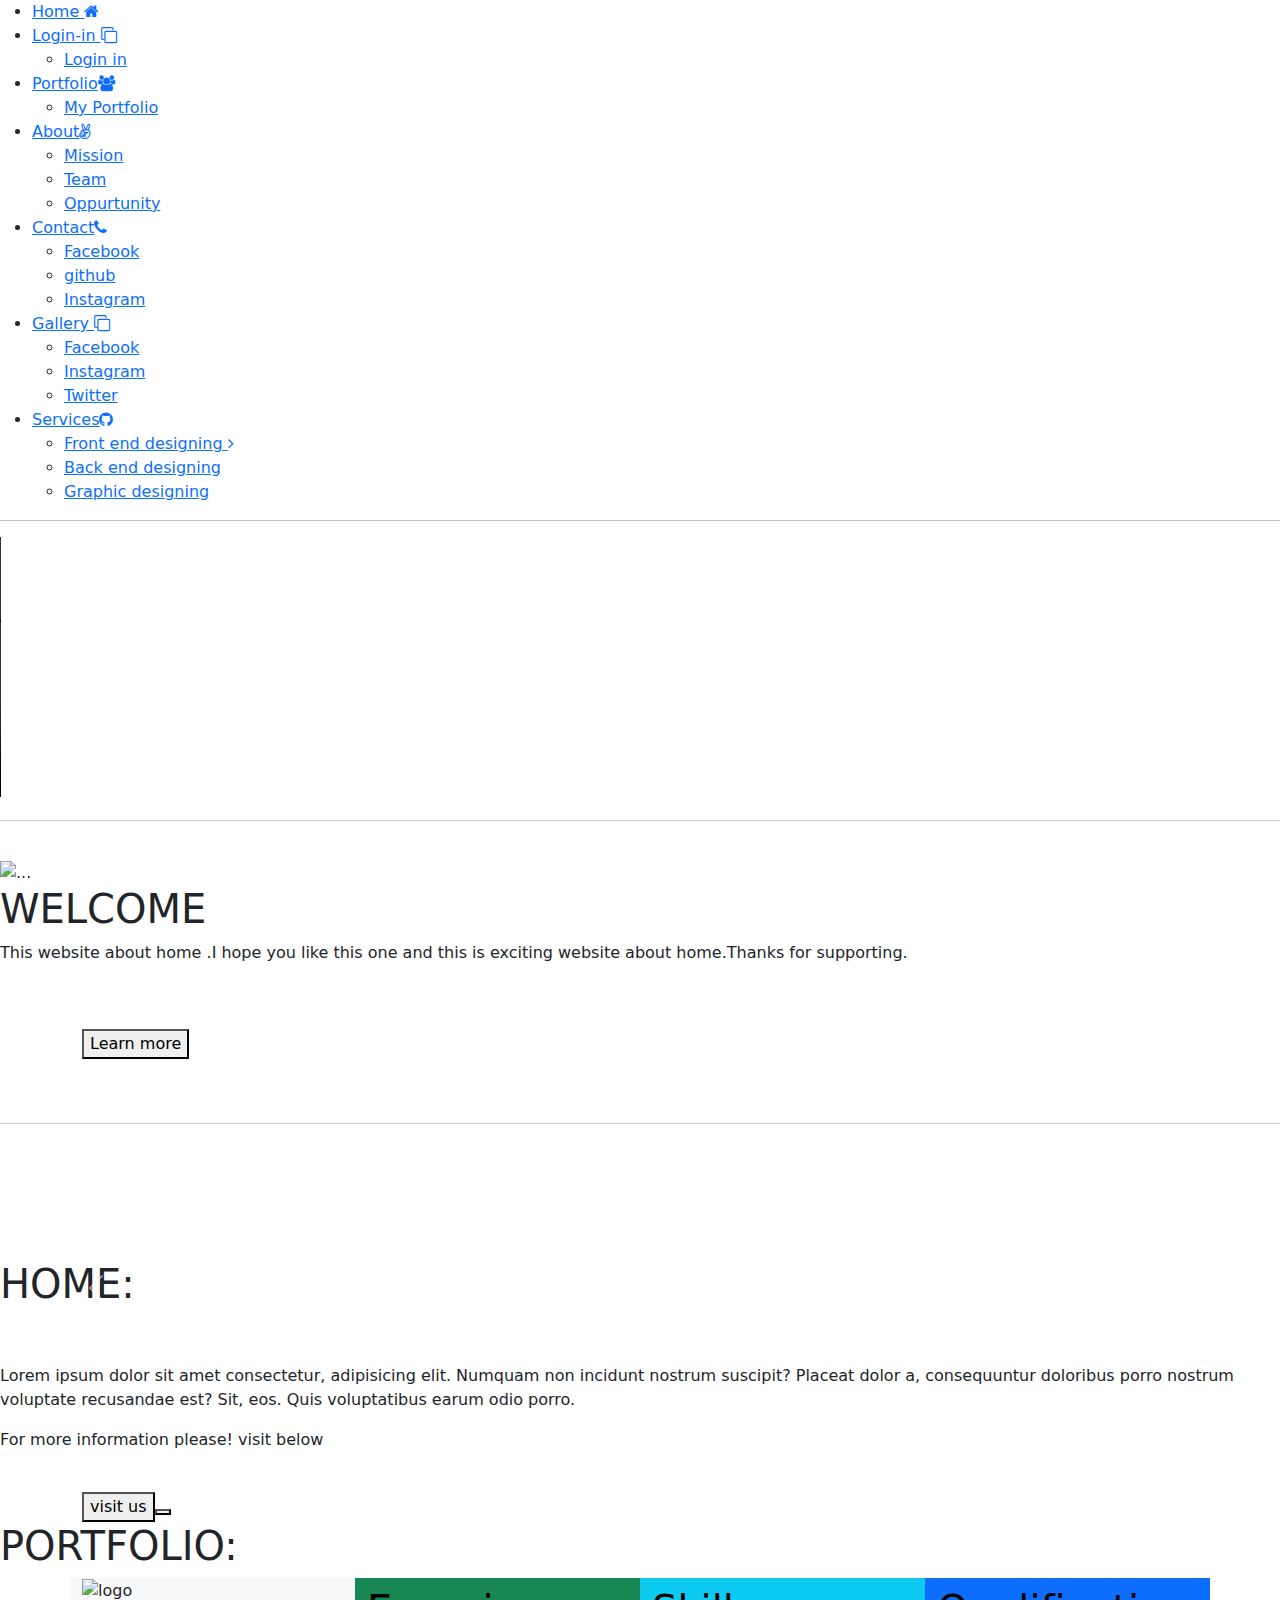
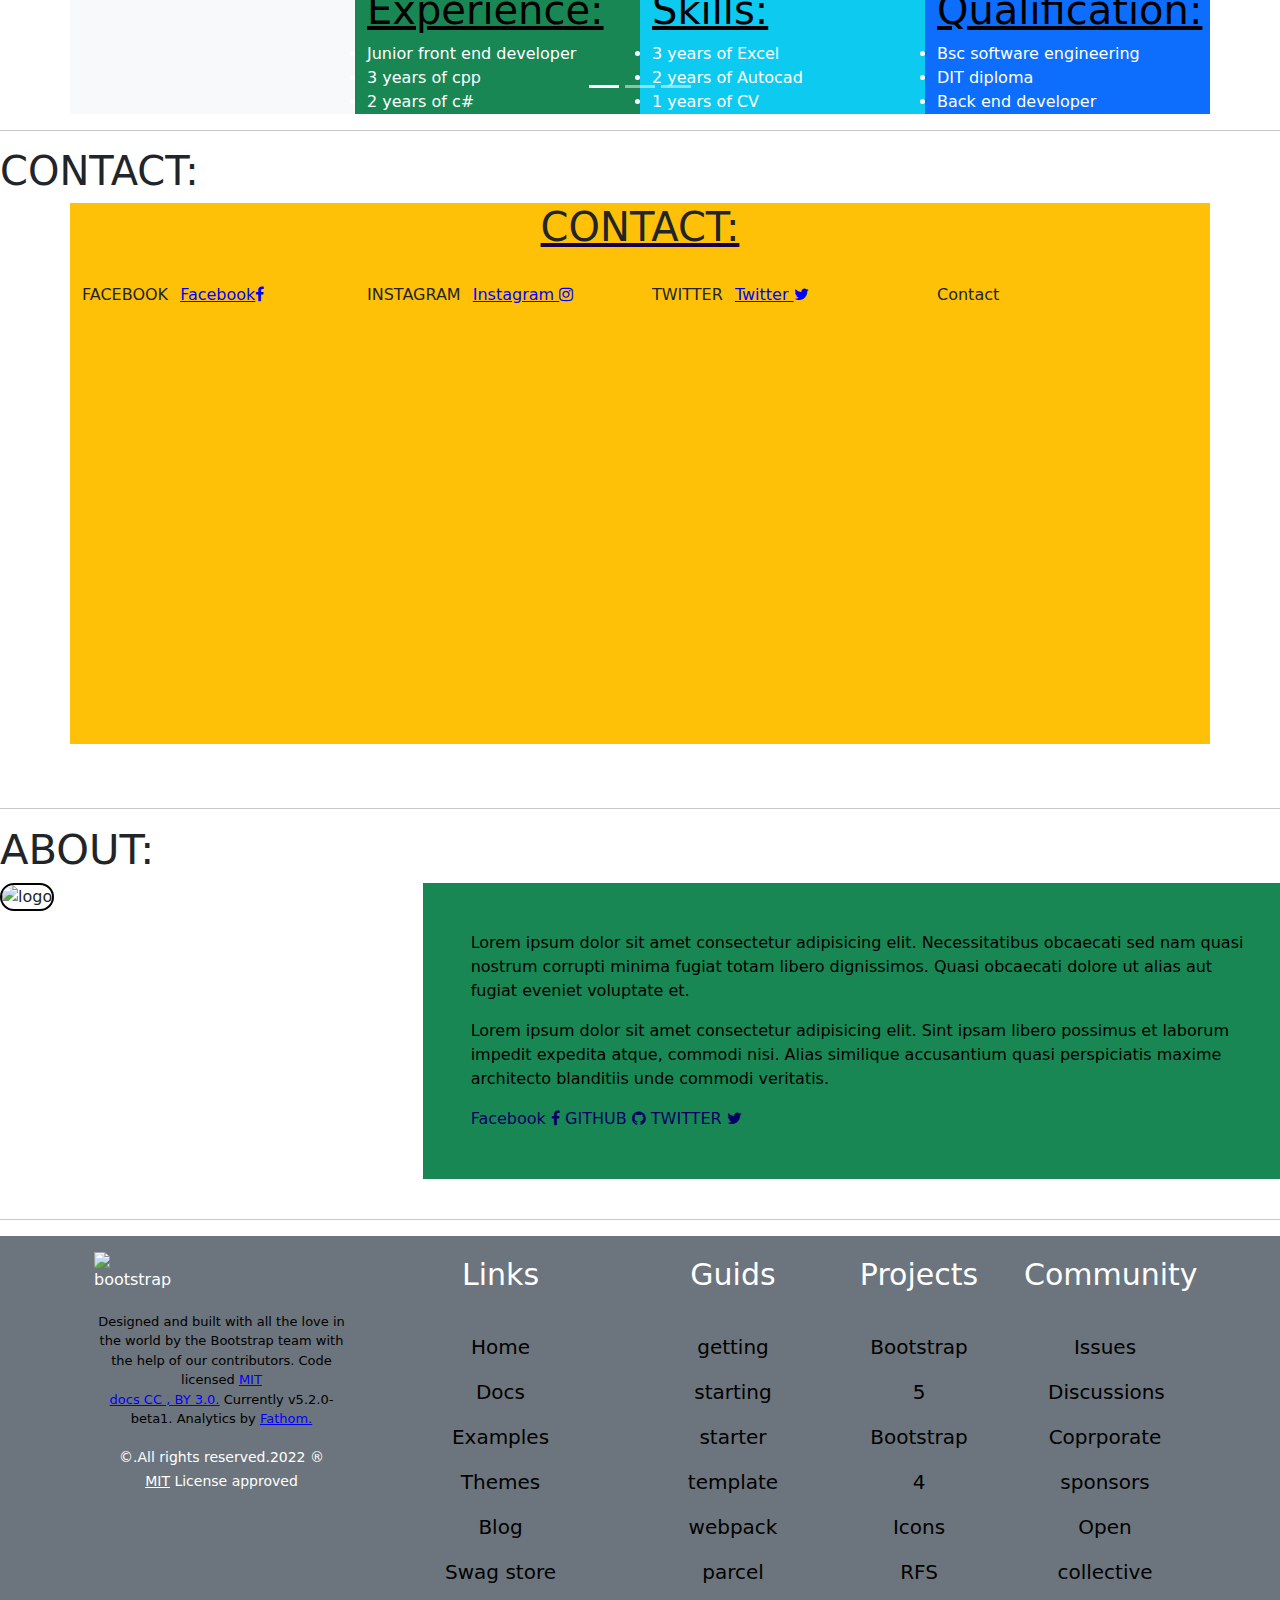
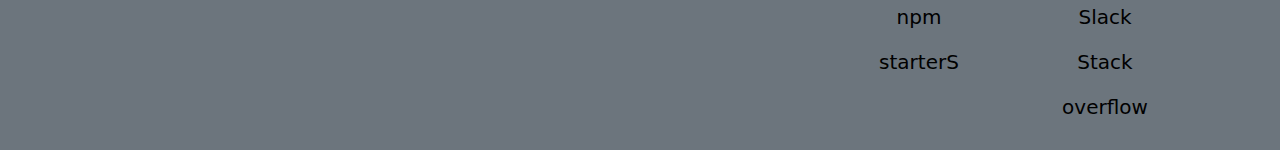
==== index.html @ f368dcb2 "html" ====
<!DOCTYPE html>
<html lang="en">

<head>
    <meta charset="UTF-8">
    <meta http-equiv="X-UA-Compatible" content="IE=edge">
    <meta name="viewport" content="width=device-width, initial-scale=1.0">
    <title>new</title>
    <!-- CSS only -->
    <link href="https://cdn.jsdelivr.net/npm/bootstrap@5.2.0-beta1/dist/css/bootstrap.min.css" rel="stylesheet">
    <link rel="stylesheet" href="https://maxcdn.bootstrapcdn.com/font-awesome/4.7.0/css/font-awesome.min.css">
    <link rel="stylesheet" href="style.css">
    <link rel="icon" href="img/facebook.png">
    <link href="https://fonts.googleapis.com/css2?family=Alegreya+Sans+SC:wght@100&display=swap" rel="stylesheet">
</head>

<body>
    <section>
        <header>
            <nav>
                <div class="nav-menu">
                    <ul>
                        <li class="active"><a href="#Home">Home <i class="fa fa-home"></i></a></li>
                        <li><a href="#">Login-in <i class="fa fa-clone"></i></a>
                            <div class="sub-menu-1">
                                <ul>
                                    <li><a href="form.html">Login in</a></li>
                                </ul>
                            </div>
                        </li>
                        <li><a href="#portfolio">Portfolio<i class="fa fa-users"></i></a>
                            <div class="sub-menu-1">
                                <ul>
                                    <li><a href="portfolio/portfolio.html">My Portfolio</a></li>
                                </ul>
                            </div>
                        </li>
                        <li><a href="#About">About<i class="fa fa-angellist"></i></a>
                            <div class="sub-menu-1">
                                <ul>
                                    <li><a href="#">Mission</a></li>
                                    <li><a href="#">Team</a></li>
                                    <li><a href="#">Oppurtunity</a></li>
                                </ul>
                            </div>
                        </li>
                        <li><a href="#Contact">Contact<i class="fa fa-phone"></i></a>
                            <div class="sub-menu-1">
                                <ul>
                                    <li><a href="#Facebook">Facebook</a></li>
                                    <li><a href="#github">github</a></li>
                                    <li><a href="#Instagram">Instagram</a></li>
                                </ul>
                            </div>
                        </li>
                        <li><a href="#Gallery">Gallery <i class="fa fa-clone"></i></a>
                        </li>
                        <div class="sub-menu-1">
                            <ul>
                                <li><a href="#">Facebook</a></li>
                                <li><a href="#">Instagram</a></li>
                                <li><a href="#">Twitter</a></li>
                            </ul>
                        </div>
                        </li>
                        <li><a href="#">Services<i class="fa fa-github"></i></a>
                            <div class="sub-menu-1">
                                <ul>
                                    <li><a href="#">Front end designing <i class="fa fa-angle-right"></i></a></li>
                                    <li><a href="#">Back end designing</a></li>
                                    <li><a href="#">Graphic designing</a>
                                </ul>
                        </li>
                    </ul>
                </div>
                </li>
                </ul>
                </div>
            </nav>
        </header>
    </section>
    <hr>
    <video controls autoplay width="390" height="260">
        <source src="video/Nature - 31377.mp4">
    </video>
    <hr><br>
    <div id="carouselExampleCaptions" class="carousel slide" data-bs-ride="false">
        <div class="carousel-indicators">
            <button type="button" data-bs-target="#carouselExampleCaptions" data-bs-slide-to="0" class="active"
                aria-current="true" aria-label="Slide 1"></button>
            <button type="button" data-bs-target="#carouselExampleCaptions" data-bs-slide-to="1"
                aria-label="Slide 2"></button>
            <button type="button" data-bs-target="#carouselExampleCaptions" data-bs-slide-to="2"
                aria-label="Slide 3"></button>
        </div>
        <div class="carousel-inner">
            <div class="carousel-item active">
                <img src="img/sea 7.webp" class="d-block w-100" alt="...">
                <div class="carousel-caption d-none d-md-block">
                    <h5>First slide label</h5>
                    <p>Some representative placeholder content for the first slide.</p>
                </div>
            </div>
            <div class="carousel-item">
                <img src="img/sea 9.jpg" class="d-block w-100" alt="...">
                <div class="carousel-caption d-none d-md-block">
                    <h5>Second slide label</h5>
                    <p>Some representative placeholder content for the second slide.</p>
                </div>
            </div>
            <div class="carousel-item">
                <img src="img/sea 1.webp" class="d-block w-100" alt="...">
                <div class="carousel-caption d-none d-md-block">
                    <h5>Third slide label</h5>
                    <p>Some representative placeholder content for the third slide.</p>
                </div>
            </div>
        </div>
        <button class="carousel-control-prev" type="button" data-bs-target="#carouselExampleCaptions"
            data-bs-slide="prev">
            <span class="carousel-control-prev-icon" aria-hidden="true"></span>
            <span class="visually-hidden">Previous</span>
        </button>
        <button class="carousel-control-next" type="button" data-bs-target="#carouselExampleCaptions"
            data-bs-slide="next">
            <span class="carousel-control-next-icon" aria-hidden="true"></span>
            <span class="visually-hidden">Next</span>
        </button>
        <section id="Home">
            <h1 class="heading">WELCOME</h1>
            <p>This website about home .I hope you like this one and this is exciting website about home.Thanks for
                supporting.</p><br><br>
            <div class="container">
                <a href="https://github.com/mubilal349"><button>Learn more</button></a><br><br><br>
            </div>
        </section>
        <hr>
        <section class="secction">
            <fieldset><br><br><br><br><br>
                <h1 class="heading-1">HOME:</h1><br><br>
                <p class="para">Lorem ipsum dolor sit amet consectetur, adipisicing elit. Numquam non incidunt nostrum
                    suscipit? Placeat dolor a, consequuntur doloribus porro nostrum voluptate recusandae est? Sit, eos.
                    Quis
                    voluptatibus earum odio porro.</p>
                <p>For more information please! visit below</p><br>
                <div class="container">
                    <a href="https://github.com/mubilal349"><button>visit us<button></a>
                </div>
            </fieldset>
        </section>
        <section id="portfolio">
            <h1 class="heading-2">PORTFOLIO:</h1>
            <div class="container">
                <div class="row bg-light border-white">
                    <div class="col-3">
                        <img style="width:80% ;" src="img/temp_image.JPEG" alt="logo">
                    </div>
                    <div class="col-3 pt-2 bg-success text-white">
                        <h1 style="color:#000; text-decoration: underline;">Experience:</h1>
                        <li>Junior front end developer</li>
                        <li>3 years of cpp</li>
                        <li>2 years of c#</li>
                    </div>
                    <div class="col-3 pt-2 bg-info text-white">
                        <h1 style="color:#000; text-decoration: underline;">Skills:</h1>
                        <li>3 years of Excel</li>
                        <li>2 years of Autocad</li>
                        <li>1 years of CV</li>
                    </div>
                    <div class="col-3 pt-2 bg-primary text-white">
                        <h1 style="color:#000; text-decoration: underline;">Qualification:</h1>
                        <li>Bsc software engineering</li>
                        <li>DIT diploma</li>
                        <li>Back end developer</li>
                    </div>
                </div>
            </div>
    </div>
    </section>
    <hr>
    <section id="Contact">
        <h1 class="heading-2">CONTACT:</h1>
        <div class="container">
            <div class="row bg-warning border-bg-color">
                <h1 style="text-decoration: underline  #150050;" class="container text-center">CONTACT:</h1>
                <div class="col-3 pt-4 ">
                    FACEBOOK
                    <a href="Bilal khan" style="color:#0000ff; padding-left: 7px;">Facebook<i
                            class="fa fa-facebook"></i></a>
                </div>
                <div class="col-3 pt-4">
                    INSTAGRAM
                    <a href="mubilal349" style="color:#0000ff; padding-left: 7px;">Instagram <i
                            class="fa fa-instagram"></i></a>
                </div>
                <div class="col-3 pt-4">
                    TWITTER
                    <a href="@Muhamma07252271" style="color:#0000ff; padding-left: 7px;">Twitter <i
                            class="fa fa-twitter"></i></a>
                </div>
                <div class="col-3 pt-4">
                    Contact
                    <iframe
                        src="https://www.google.com/maps/embed?pb=!1m18!1m12!1m3!1d831.4997371491303!2d71.08011954961472!3d33.527412965861124!2m3!1f0!2f0!3f0!3m2!1i1024!2i768!4f13.1!3m3!1m2!1s0x38d85a399d155ddf%3A0x59baae4cc5ee8dc9!2sSaidan%20Banda%20Hangu!5e0!3m2!1sen!2s!4v1654475826179!5m2!1sen!2s"
                        width="300" height="430" style="border:0;" allowfullscreen="" loading="lazy"
                        referrerpolicy="no-referrer-when-downgrade"></iframe>
                </div>
            </div>
        </div>
    </section>
    <br><br>
    <hr>
    <section id="About">
        <h1 style="font-size: 2.6em;" class="heading-2">ABOUT:</h1>
        <div class="row">
            <div class="col-4">
                <img style="width: 100%; border: 2px solid #000; border-radius: 20px;" src="img/temp_image.JPEG"
                    alt="logo">
            </div>
            <div class="col-8 bg-success pt-5 p-5 border-black">
                <p style="color: #000;">Lorem ipsum dolor sit amet consectetur adipisicing elit. Necessitatibus
                    obcaecati sed nam quasi nostrum corrupti minima fugiat totam libero dignissimos. Quasi obcaecati
                    dolore ut alias aut fugiat eveniet voluptate et.</p>
                <p style="color: #000;">Lorem ipsum dolor sit amet consectetur adipisicing elit. Sint ipsam libero
                    possimus et laborum
                    impedit expedita atque, commodi nisi. Alias similique accusantium quasi perspiciatis maxime
                    architecto blanditiis unde commodi veritatis.</p>
                <a style="color:rgb(0, 0, 100) ; text-decoration: none;" href="#">Facebook <i
                        class="fa fa-facebook"></i></a>
                <a style="color: rgb(0, 0, 100);text-decoration: none;" href="#">GITHUB <i class="fa fa-github"></i></a>
                <a style="color: rgb(0, 0, 100);text-decoration: none;" href="#">TWITTER <i
                        class="fa fa-twitter"></i></a>
            </div>
        </div>
    </section>
    <br>
    <hr>
    <section id="Gallery">
        <div class="container-fluid text-center bg-secondary text-white">
            <div class="container">
                <div class="container">
                    <div class="row row-cols-4">
                        <div class="col-md-3 pt-3">
                            <img style="padding-right: 180px; " src="img/bootstrap.png" alt="bootstrap" width="80%">
                            <footer>
                                <p style="color: #000; font-size: 13px; padding-top: 20px;"> <span> Designed and built with all the love in
                                        the world by the Bootstrap team with the help of our contributors.
                                        Code licensed <a style="color: #00f;" href="https://www.mit.edu"> MIT</a><br> <a
                                            style="color: #00f;" href="#"> docs CC , BY 3.0.</a>
                                        Currently v5.2.0-beta1.
                                        Analytics by <a style="color: #00f;" href="#"> Fathom.</a><br></span></p>
                                <small>&copy;.All rights reserved.2022 &REG;</small><br>
                                <small><a style="color: #fff;" href="https://www.mit.edu">MIT</a> License
                                    approved</small>
                            </footer>
                        </div>
                        <div style="font-size: 30px;" class="col-md-3 pt-3">Links
                            <div class="container p-4">
                                <a style="color: #000; text-decoration: none; font-size: 20px; " href="#">Home</a><br>
                                <a style="color: #000; text-decoration: none;  font-size: 20px;" href="#">Docs</a><br>
                                <a style="color: #000; text-decoration: none;  font-size: 20px;"href="#">Examples</a><br>
                                <a style="color: #000; text-decoration: none;  font-size: 20px;" href="#">Themes</a><br>
                                <a style="color: #000; text-decoration: none;  font-size: 20px;" href="#">Blog</a><br>
                                <a style="color: #000; text-decoration: none; font-size: 20px; " href="#">Swag
                                    store</a><br>
                            </div>
                        </div>
                        <div style="font-size: 30px;" class="col-md-2 pt-3">Guids
                            <div class="container p-4">
                                <a style="color: #000; text-decoration: none; font-size: 20px; " href="#">getting
                                    starting</a><br>
                                <a style="color: #000; text-decoration: none; font-size: 20px; " href="#">starter
                                    template</a><br>
                                <a style="color: #000; text-decoration: none;  font-size: 20px;"
                                    href="#">webpack</a><br>
                                <a style="color: #000; text-decoration: none; font-size: 20px;" href="#">parcel</a><br>
                            </div>
                        </div>
                        <div style="font-size: 30px;" class="col-md-2 pt-3">Projects
                            <div class="container p-4">
                                <a style="color: #000; text-decoration: none; font-size: 20px; " href="#">Bootstrap
                                    5</a><br>
                                <a style="color: #000; text-decoration: none; font-size: 20px; " href="#">Bootstrap
                                    4</a><br>
                                <a style="color: #000; text-decoration: none; font-size: 20px; " href="#">Icons</a><br>
                                <a style="color: #000; text-decoration: none; font-size: 20px; " href="#">RFS</a><br>
                                <a style="color: #000; text-decoration: none; font-size: 20px; " href="#">npm
                                    starterS</a><br>
                            </div>
                        </div>
                        <div style="font-size: 30px;" class="col-md-2 pt-3">Community
                            <div class="container p-4">
                                <a style="color: #000; text-decoration: none; font-size: 20px; " href="#">Issues</a><br>
                                <a style="color: #000; text-decoration: none; font-size: 20px; "
                                    href="#">Discussions</a><br>
                                <a style="color: #000; text-decoration: none; font-size: 20px; " href="#">Coprporate
                                    sponsors</a><br>
                                <a style="color: #000; text-decoration: none; font-size: 20px; " href="#">Open
                                    collective</a><br>
                                <a style="color: #000; text-decoration: none; font-size: 20px; " href="#">Slack</a><br>
                                <a style="color: #000; text-decoration: none; font-size: 20px; " href="#">Stack
                                    overflow</a><br>
                            </div>
                        </div>
                    </div>
                </div>
            </div>
        </div>
    </section>
    <!-- JavaScript Bundle with Popper -->
    <script src="https://cdn.jsdelivr.net/npm/bootstrap@5.2.0-beta1/dist/js/bootstrap.bundle.min.js"></script>
</body>

</html>
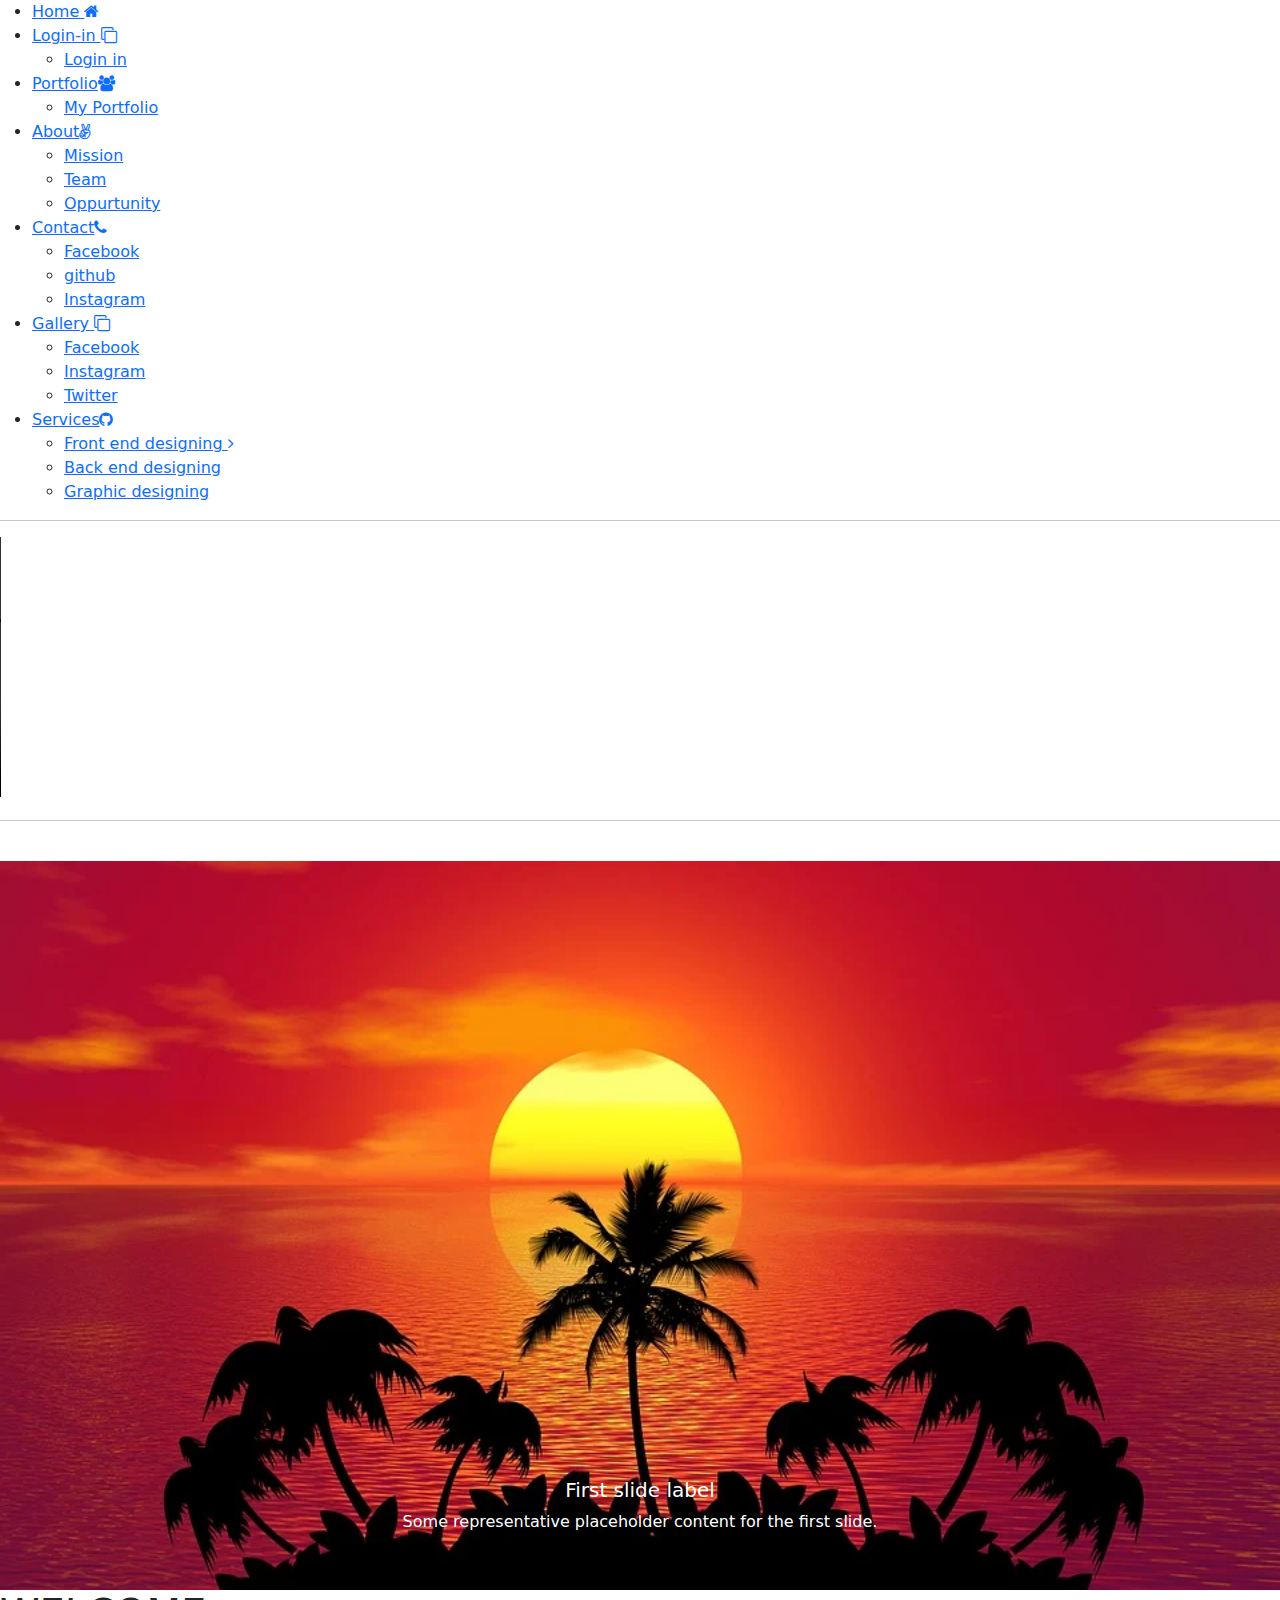
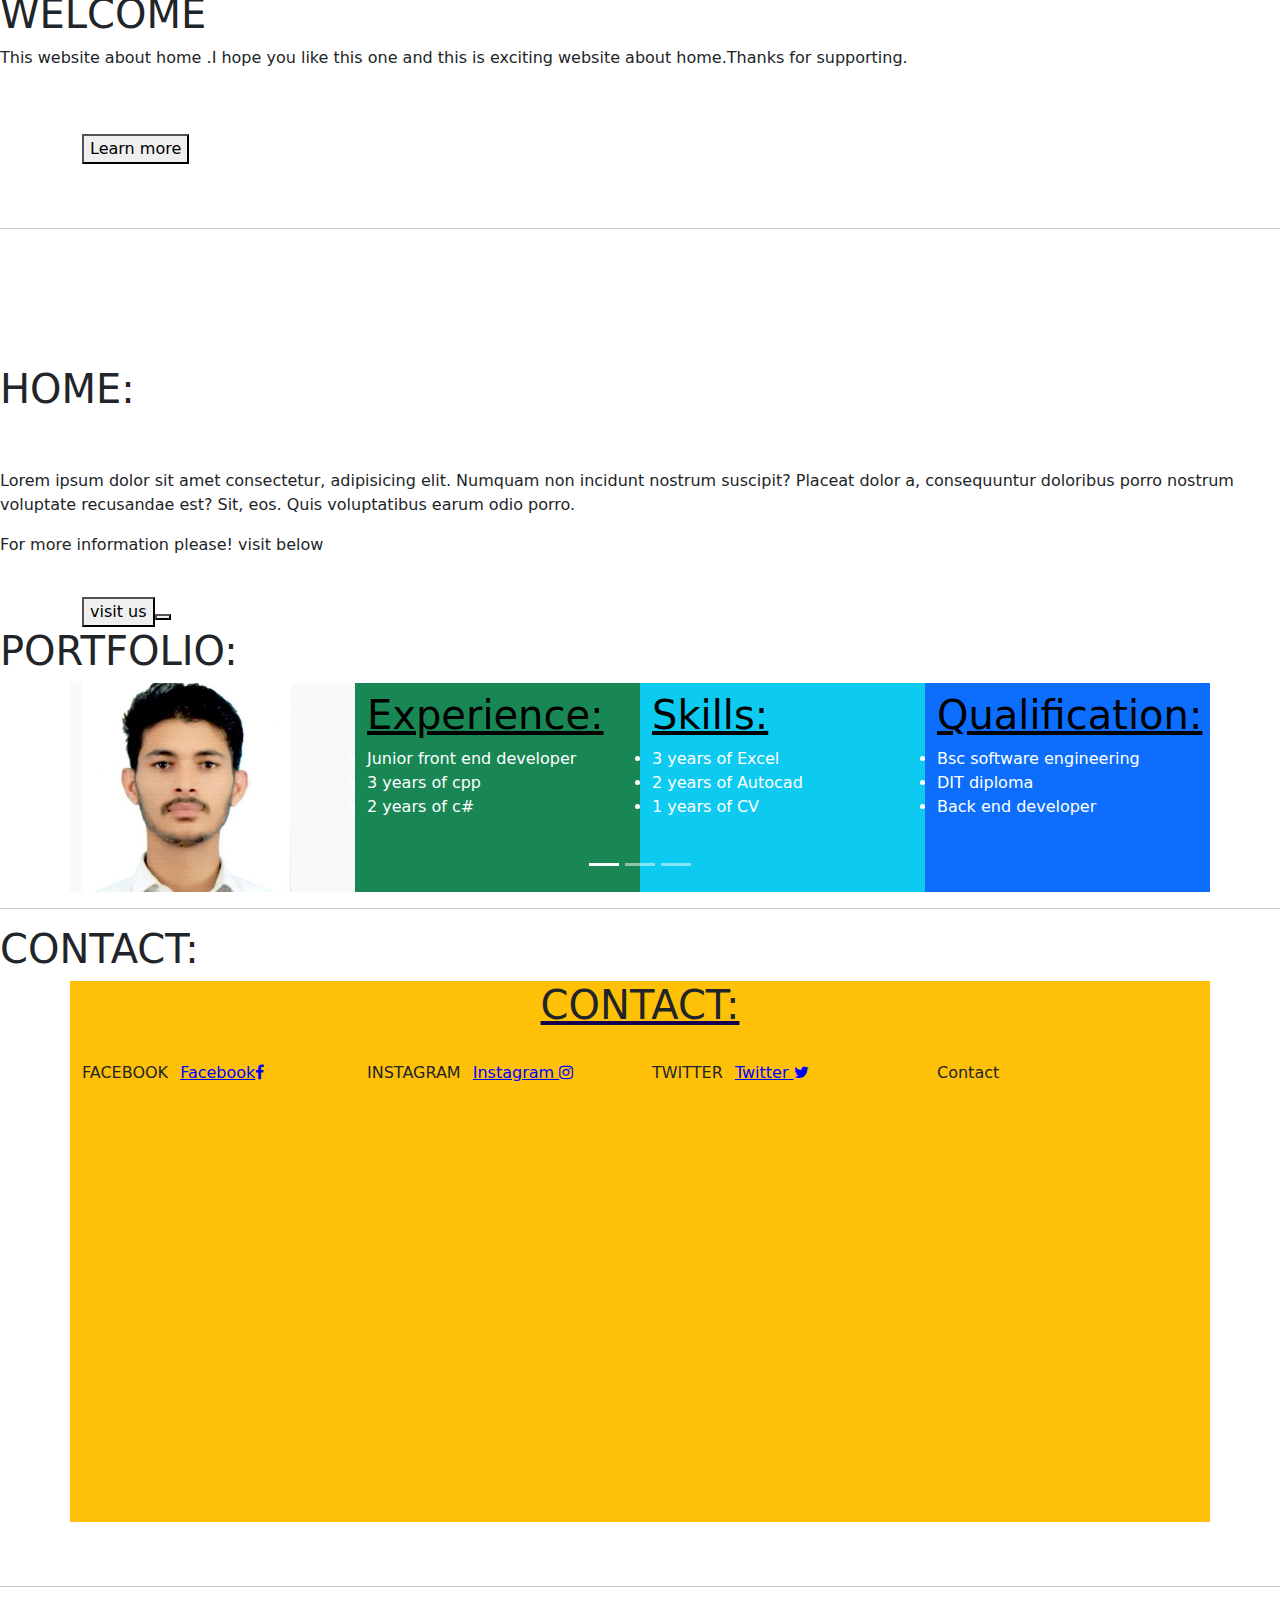
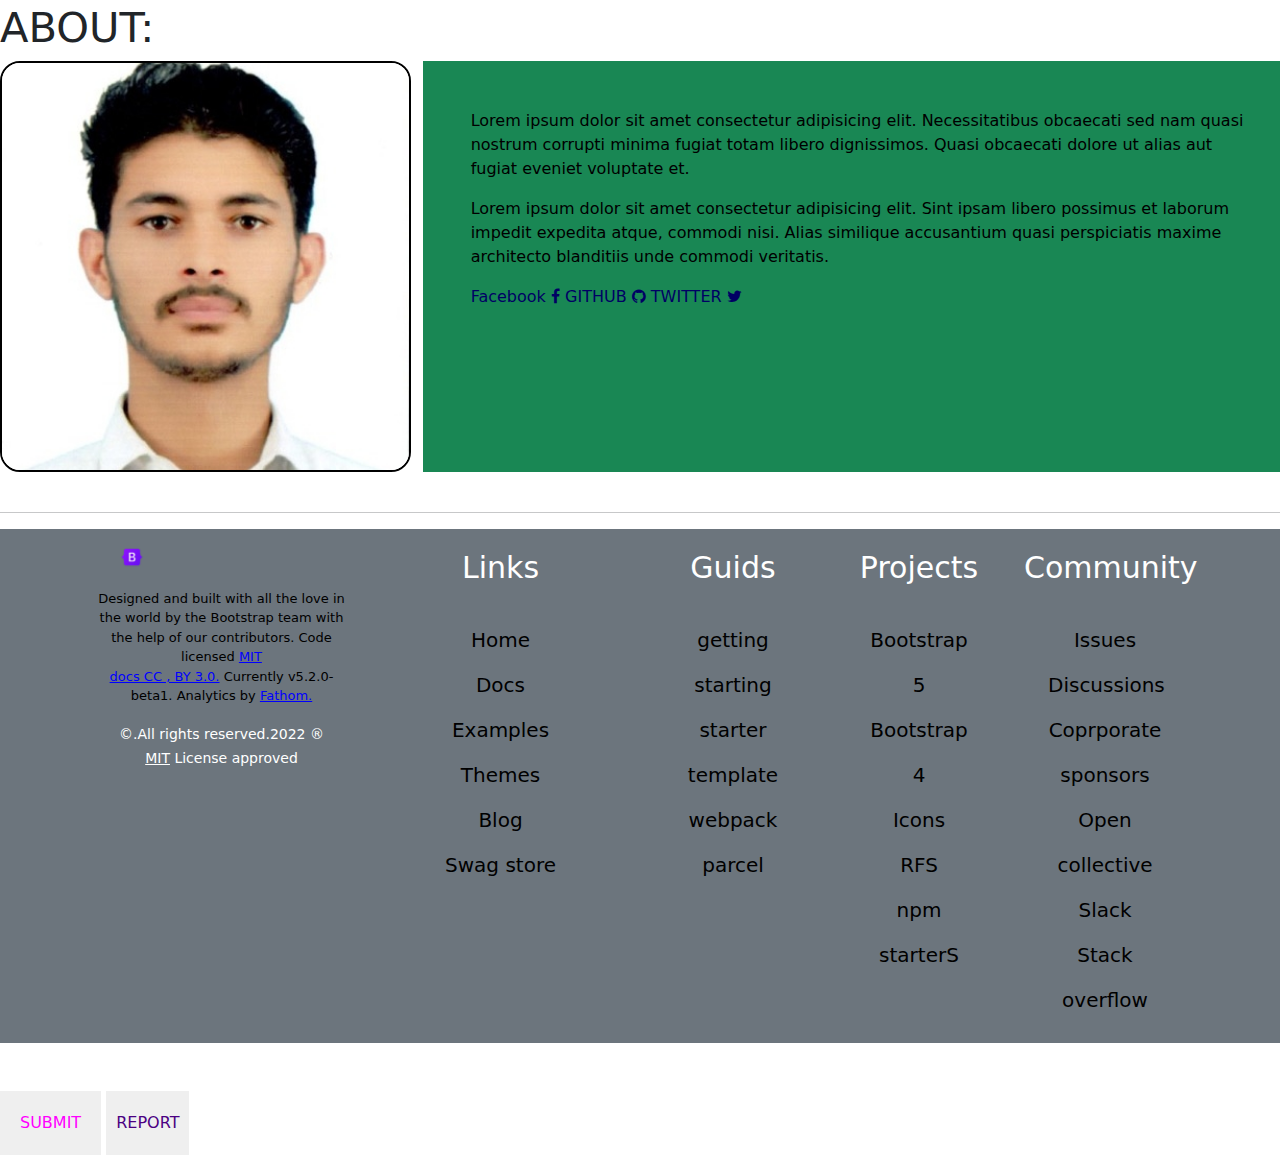
==== commit 24897f01: "sass addition" ====
--- a/index.html
+++ b/index.html
@@ -10,6 +10,7 @@
     <link href="https://cdn.jsdelivr.net/npm/bootstrap@5.2.0-beta1/dist/css/bootstrap.min.css" rel="stylesheet">
     <link rel="stylesheet" href="https://maxcdn.bootstrapcdn.com/font-awesome/4.7.0/css/font-awesome.min.css">
     <link rel="stylesheet" href="style.css">
+    <link rel="stylesheet" href="stle.css">
     <link rel="icon" href="img/facebook.png">
     <link href="https://fonts.googleapis.com/css2?family=Alegreya+Sans+SC:wght@100&display=swap" rel="stylesheet">
 </head>
@@ -307,6 +308,9 @@
             </div>
         </div>
     </section>
+    <br><br>
+    <button class="button-basic button-submit">SUBMIT</button>
+    <button class="button-basic button-report">REPORT</button>
     <!-- JavaScript Bundle with Popper -->
     <script src="https://cdn.jsdelivr.net/npm/bootstrap@5.2.0-beta1/dist/js/bootstrap.bundle.min.js"></script>
 </body>
--- a/stle.css
+++ b/stle.css
@@ -0,0 +1,14 @@
+.button-basic, .button-report, .button-submit {
+  border: none;
+  text-align: center;
+  padding: 20px 10px;
+}
+
+.button-submit {
+  color: fuchsia;
+  padding: 20px;
+}
+
+.button-report {
+  color: indigo;
+}/*# sourceMappingURL=stle.css.map */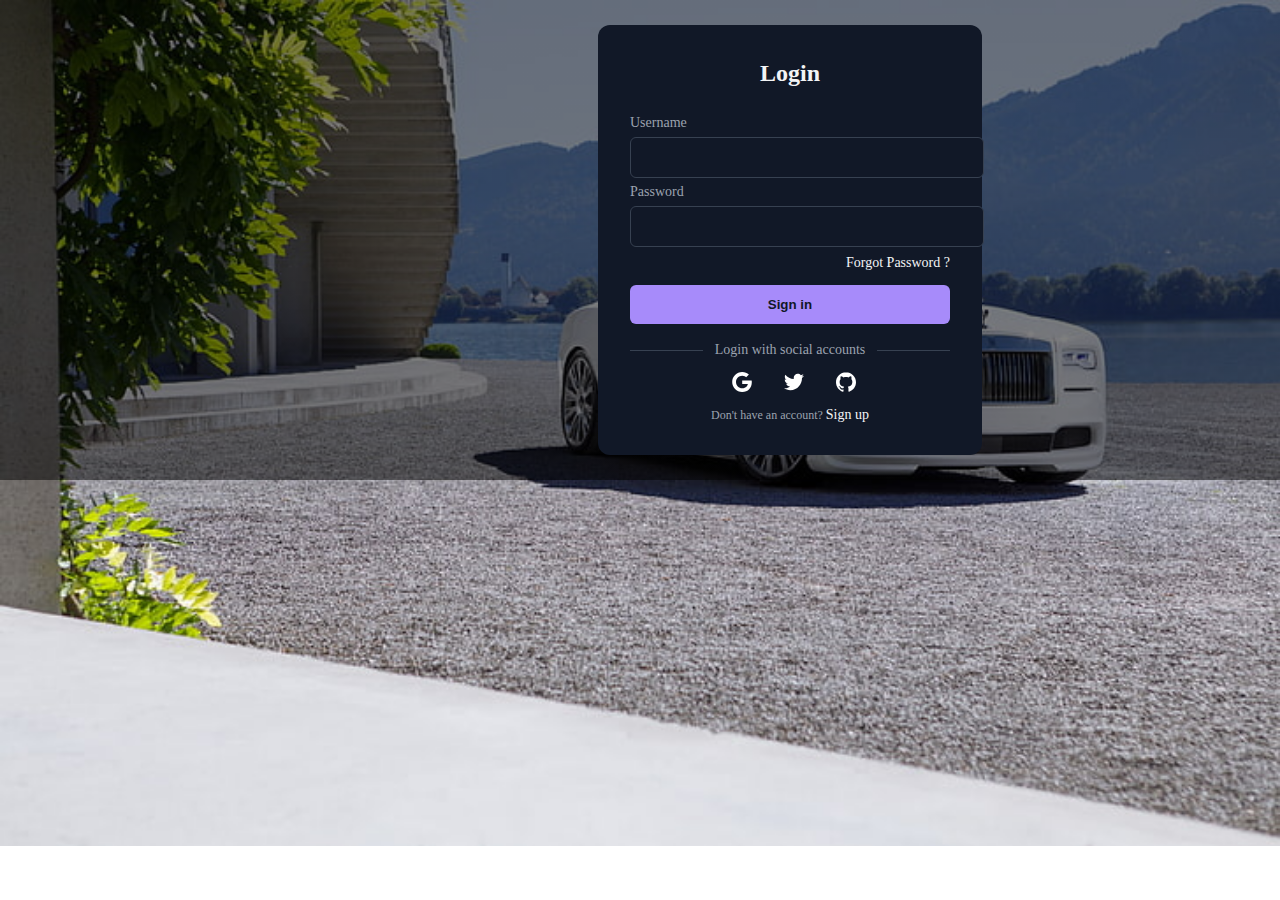
==== commit 4595ee74: "Login plus Register form" ====
--- a/index.html
+++ b/index.html
@@ -3,316 +3,93 @@
 
 <head>
     <meta charset="UTF-8">
-    <meta http-equiv="X-UA-Compatible" content="IE=edge">
+    <meta http-equiv="X-UA-Compatible" content="Muhammad Bilal">
     <meta name="viewport" content="width=device-width, initial-scale=1.0">
-    <title>new</title>
-    <!-- CSS only -->
-    <link href="https://cdn.jsdelivr.net/npm/bootstrap@5.2.0-beta1/dist/css/bootstrap.min.css" rel="stylesheet">
-    <link rel="stylesheet" href="https://maxcdn.bootstrapcdn.com/font-awesome/4.7.0/css/font-awesome.min.css">
+    <title>login-form</title>
+    <link rel="stylesheet" href="https://cdnjs.cloudflare.com/ajax/libs/font-awesome/6.4.0/css/all.min.css">
     <link rel="stylesheet" href="style.css">
-    <link rel="stylesheet" href="stle.css">
-    <link rel="icon" href="img/facebook.png">
-    <link href="https://fonts.googleapis.com/css2?family=Alegreya+Sans+SC:wght@100&display=swap" rel="stylesheet">
+
 </head>
 
 <body>
+
+    <video src="../LOGIN FORM/background_-_3983 (540p).mp4"></video>
+
+
+    <!-- <button onclick="myFunction()">Toggle dark mode</button> 
     <section>
-        <header>
-            <nav>
-                <div class="nav-menu">
-                    <ul>
-                        <li class="active"><a href="#Home">Home <i class="fa fa-home"></i></a></li>
-                        <li><a href="#">Login-in <i class="fa fa-clone"></i></a>
-                            <div class="sub-menu-1">
-                                <ul>
-                                    <li><a href="form.html">Login in</a></li>
-                                </ul>
-                            </div>
-                        </li>
-                        <li><a href="#portfolio">Portfolio<i class="fa fa-users"></i></a>
-                            <div class="sub-menu-1">
-                                <ul>
-                                    <li><a href="portfolio/portfolio.html">My Portfolio</a></li>
-                                </ul>
-                            </div>
-                        </li>
-                        <li><a href="#About">About<i class="fa fa-angellist"></i></a>
-                            <div class="sub-menu-1">
-                                <ul>
-                                    <li><a href="#">Mission</a></li>
-                                    <li><a href="#">Team</a></li>
-                                    <li><a href="#">Oppurtunity</a></li>
-                                </ul>
-                            </div>
-                        </li>
-                        <li><a href="#Contact">Contact<i class="fa fa-phone"></i></a>
-                            <div class="sub-menu-1">
-                                <ul>
-                                    <li><a href="#Facebook">Facebook</a></li>
-                                    <li><a href="#github">github</a></li>
-                                    <li><a href="#Instagram">Instagram</a></li>
-                                </ul>
-                            </div>
-                        </li>
-                        <li><a href="#Gallery">Gallery <i class="fa fa-clone"></i></a>
-                        </li>
-                        <div class="sub-menu-1">
-                            <ul>
-                                <li><a href="#">Facebook</a></li>
-                                <li><a href="#">Instagram</a></li>
-                                <li><a href="#">Twitter</a></li>
-                            </ul>
-                        </div>
-                        </li>
-                        <li><a href="#">Services<i class="fa fa-github"></i></a>
-                            <div class="sub-menu-1">
-                                <ul>
-                                    <li><a href="#">Front end designing <i class="fa fa-angle-right"></i></a></li>
-                                    <li><a href="#">Back end designing</a></li>
-                                    <li><a href="#">Graphic designing</a>
-                                </ul>
-                        </li>
-                    </ul>
-                </div>
-                </li>
-                </ul>
-                </div>
-            </nav>
-        </header>
-    </section>
-    <hr>
-    <video controls autoplay width="390" height="260">
-        <source src="video/Nature - 31377.mp4">
-    </video>
-    <hr><br>
-    <div id="carouselExampleCaptions" class="carousel slide" data-bs-ride="false">
-        <div class="carousel-indicators">
-            <button type="button" data-bs-target="#carouselExampleCaptions" data-bs-slide-to="0" class="active"
-                aria-current="true" aria-label="Slide 1"></button>
-            <button type="button" data-bs-target="#carouselExampleCaptions" data-bs-slide-to="1"
-                aria-label="Slide 2"></button>
-            <button type="button" data-bs-target="#carouselExampleCaptions" data-bs-slide-to="2"
-                aria-label="Slide 3"></button>
-        </div>
-        <div class="carousel-inner">
-            <div class="carousel-item active">
-                <img src="img/sea 7.webp" class="d-block w-100" alt="...">
-                <div class="carousel-caption d-none d-md-block">
-                    <h5>First slide label</h5>
-                    <p>Some representative placeholder content for the first slide.</p>
+        <fieldset>
+            <form class="login" onclick="abc()"  id="form">
+                <i class="fa-solid fa-user"><input type="text" value="" id="Username"
+                         placeholder="Username" required></i><br><br> Disabled is used to disabled (hiding) from users 
+                <i class="fa-solid fa-lock"><input type="text" value="" id="Password"
+                        placeholder="Password" required></i><br><br>
+                        <input type="button" value="LOGIN" id="inner" class="bmw"><br>
+                        <input type="button" value="REGISTER" id="outer" class="roll"><br>
+                <button id="inner" class="bmw"><span>LOGIN</span></button><br>
+                <button id="outer" class="roll"><span>REGISTER</span></button>  
+            </form>
+        </fieldset>
+    </section>  -->
+
+    <div class="form-container">
+        <p class="title">Login</p>
+        <form class="form">
+            <div class="input-group">
+                <label for="username">Username</label>
+                <input type="text" name="username" id="username" placeholder="">
+            </div>
+            <div class="input-group">
+                <label for="password">Password</label>
+                <input type="password" name="password" id="password" placeholder="">
+                <div class="forgot">
+                    <a rel="noopener noreferrer" href="#">Forgot Password ?</a>
                 </div>
             </div>
-            <div class="carousel-item">
-                <img src="img/sea 9.jpg" class="d-block w-100" alt="...">
-                <div class="carousel-caption d-none d-md-block">
-                    <h5>Second slide label</h5>
-                    <p>Some representative placeholder content for the second slide.</p>
-                </div>
-            </div>
-            <div class="carousel-item">
-                <img src="img/sea 1.webp" class="d-block w-100" alt="...">
-                <div class="carousel-caption d-none d-md-block">
-                    <h5>Third slide label</h5>
-                    <p>Some representative placeholder content for the third slide.</p>
-                </div>
-            </div>
+            <button class="sign">Sign in</button>
+        </form>
+        <div class="social-message">
+            <div class="line"></div>
+            <p class="message">Login with social accounts</p>
+            <div class="line"></div>
         </div>
-        <button class="carousel-control-prev" type="button" data-bs-target="#carouselExampleCaptions"
-            data-bs-slide="prev">
-            <span class="carousel-control-prev-icon" aria-hidden="true"></span>
-            <span class="visually-hidden">Previous</span>
-        </button>
-        <button class="carousel-control-next" type="button" data-bs-target="#carouselExampleCaptions"
-            data-bs-slide="next">
-            <span class="carousel-control-next-icon" aria-hidden="true"></span>
-            <span class="visually-hidden">Next</span>
-        </button>
-        <section id="Home">
-            <h1 class="heading">WELCOME</h1>
-            <p>This website about home .I hope you like this one and this is exciting website about home.Thanks for
-                supporting.</p><br><br>
-            <div class="container">
-                <a href="https://github.com/mubilal349"><button>Learn more</button></a><br><br><br>
-            </div>
-        </section>
-        <hr>
-        <section class="secction">
-            <fieldset><br><br><br><br><br>
-                <h1 class="heading-1">HOME:</h1><br><br>
-                <p class="para">Lorem ipsum dolor sit amet consectetur, adipisicing elit. Numquam non incidunt nostrum
-                    suscipit? Placeat dolor a, consequuntur doloribus porro nostrum voluptate recusandae est? Sit, eos.
-                    Quis
-                    voluptatibus earum odio porro.</p>
-                <p>For more information please! visit below</p><br>
-                <div class="container">
-                    <a href="https://github.com/mubilal349"><button>visit us<button></a>
-                </div>
-            </fieldset>
-        </section>
-        <section id="portfolio">
-            <h1 class="heading-2">PORTFOLIO:</h1>
-            <div class="container">
-                <div class="row bg-light border-white">
-                    <div class="col-3">
-                        <img style="width:80% ;" src="img/temp_image.JPEG" alt="logo">
-                    </div>
-                    <div class="col-3 pt-2 bg-success text-white">
-                        <h1 style="color:#000; text-decoration: underline;">Experience:</h1>
-                        <li>Junior front end developer</li>
-                        <li>3 years of cpp</li>
-                        <li>2 years of c#</li>
-                    </div>
-                    <div class="col-3 pt-2 bg-info text-white">
-                        <h1 style="color:#000; text-decoration: underline;">Skills:</h1>
-                        <li>3 years of Excel</li>
-                        <li>2 years of Autocad</li>
-                        <li>1 years of CV</li>
-                    </div>
-                    <div class="col-3 pt-2 bg-primary text-white">
-                        <h1 style="color:#000; text-decoration: underline;">Qualification:</h1>
-                        <li>Bsc software engineering</li>
-                        <li>DIT diploma</li>
-                        <li>Back end developer</li>
-                    </div>
-                </div>
-            </div>
+        <div class="social-icons">
+            <button aria-label="Log in with Google" class="icon">
+                <svg xmlns="http://www.w3.org/2000/svg" viewBox="0 0 32 32" class="w-5 h-5 fill-current">
+                    <path
+                        d="M16.318 13.714v5.484h9.078c-0.37 2.354-2.745 6.901-9.078 6.901-5.458 0-9.917-4.521-9.917-10.099s4.458-10.099 9.917-10.099c3.109 0 5.193 1.318 6.38 2.464l4.339-4.182c-2.786-2.599-6.396-4.182-10.719-4.182-8.844 0-16 7.151-16 16s7.156 16 16 16c9.234 0 15.365-6.49 15.365-15.635 0-1.052-0.115-1.854-0.255-2.651z">
+                    </path>
+                </svg>
+            </button>
+            <button aria-label="Log in with Twitter" class="icon">
+                <svg xmlns="http://www.w3.org/2000/svg" viewBox="0 0 32 32" class="w-5 h-5 fill-current">
+                    <path
+                        d="M31.937 6.093c-1.177 0.516-2.437 0.871-3.765 1.032 1.355-0.813 2.391-2.099 2.885-3.631-1.271 0.74-2.677 1.276-4.172 1.579-1.192-1.276-2.896-2.079-4.787-2.079-3.625 0-6.563 2.937-6.563 6.557 0 0.521 0.063 1.021 0.172 1.495-5.453-0.255-10.287-2.875-13.52-6.833-0.568 0.964-0.891 2.084-0.891 3.303 0 2.281 1.161 4.281 2.916 5.457-1.073-0.031-2.083-0.328-2.968-0.817v0.079c0 3.181 2.26 5.833 5.26 6.437-0.547 0.145-1.131 0.229-1.724 0.229-0.421 0-0.823-0.041-1.224-0.115 0.844 2.604 3.26 4.5 6.14 4.557-2.239 1.755-5.077 2.801-8.135 2.801-0.521 0-1.041-0.025-1.563-0.088 2.917 1.86 6.36 2.948 10.079 2.948 12.067 0 18.661-9.995 18.661-18.651 0-0.276 0-0.557-0.021-0.839 1.287-0.917 2.401-2.079 3.281-3.396z">
+                    </path>
+                </svg>
+            </button>
+            <button aria-label="Log in with GitHub" class="icon">
+                <svg xmlns="http://www.w3.org/2000/svg" viewBox="0 0 32 32" class="w-5 h-5 fill-current">
+                    <path
+                        d="M16 0.396c-8.839 0-16 7.167-16 16 0 7.073 4.584 13.068 10.937 15.183 0.803 0.151 1.093-0.344 1.093-0.772 0-0.38-0.009-1.385-0.015-2.719-4.453 0.964-5.391-2.151-5.391-2.151-0.729-1.844-1.781-2.339-1.781-2.339-1.448-0.989 0.115-0.968 0.115-0.968 1.604 0.109 2.448 1.645 2.448 1.645 1.427 2.448 3.744 1.74 4.661 1.328 0.14-1.031 0.557-1.74 1.011-2.135-3.552-0.401-7.287-1.776-7.287-7.907 0-1.751 0.62-3.177 1.645-4.297-0.177-0.401-0.719-2.031 0.141-4.235 0 0 1.339-0.427 4.4 1.641 1.281-0.355 2.641-0.532 4-0.541 1.36 0.009 2.719 0.187 4 0.541 3.043-2.068 4.381-1.641 4.381-1.641 0.859 2.204 0.317 3.833 0.161 4.235 1.015 1.12 1.635 2.547 1.635 4.297 0 6.145-3.74 7.5-7.296 7.891 0.556 0.479 1.077 1.464 1.077 2.959 0 2.14-0.020 3.864-0.020 4.385 0 0.416 0.28 0.916 1.104 0.755 6.4-2.093 10.979-8.093 10.979-15.156 0-8.833-7.161-16-16-16z">
+                    </path>
+                </svg>
+            </button>
+        </div>
+        <p class="signup">Don't have an account?
+            <a rel="noopener noreferrer" href="#" class="">Sign up</a>
+        </p>
+    </div> 
+
+    <!-- <div align="center">
+     <a href="JavaScript:greetings()"><big>Click here for Salutations</big>
+        </a><br />
     </div>
-    </section>
-    <hr>
-    <section id="Contact">
-        <h1 class="heading-2">CONTACT:</h1>
-        <div class="container">
-            <div class="row bg-warning border-bg-color">
-                <h1 style="text-decoration: underline  #150050;" class="container text-center">CONTACT:</h1>
-                <div class="col-3 pt-4 ">
-                    FACEBOOK
-                    <a href="Bilal khan" style="color:#0000ff; padding-left: 7px;">Facebook<i
-                            class="fa fa-facebook"></i></a>
-                </div>
-                <div class="col-3 pt-4">
-                    INSTAGRAM
-                    <a href="mubilal349" style="color:#0000ff; padding-left: 7px;">Instagram <i
-                            class="fa fa-instagram"></i></a>
-                </div>
-                <div class="col-3 pt-4">
-                    TWITTER
-                    <a href="@Muhamma07252271" style="color:#0000ff; padding-left: 7px;">Twitter <i
-                            class="fa fa-twitter"></i></a>
-                </div>
-                <div class="col-3 pt-4">
-                    Contact
-                    <iframe
-                        src="https://www.google.com/maps/embed?pb=!1m18!1m12!1m3!1d831.4997371491303!2d71.08011954961472!3d33.527412965861124!2m3!1f0!2f0!3f0!3m2!1i1024!2i768!4f13.1!3m3!1m2!1s0x38d85a399d155ddf%3A0x59baae4cc5ee8dc9!2sSaidan%20Banda%20Hangu!5e0!3m2!1sen!2s!4v1654475826179!5m2!1sen!2s"
-                        width="300" height="430" style="border:0;" allowfullscreen="" loading="lazy"
-                        referrerpolicy="no-referrer-when-downgrade"></iframe>
-                </div>
-            </div>
-        </div>
-    </section>
-    <br><br>
-    <hr>
-    <section id="About">
-        <h1 style="font-size: 2.6em;" class="heading-2">ABOUT:</h1>
-        <div class="row">
-            <div class="col-4">
-                <img style="width: 100%; border: 2px solid #000; border-radius: 20px;" src="img/temp_image.JPEG"
-                    alt="logo">
-            </div>
-            <div class="col-8 bg-success pt-5 p-5 border-black">
-                <p style="color: #000;">Lorem ipsum dolor sit amet consectetur adipisicing elit. Necessitatibus
-                    obcaecati sed nam quasi nostrum corrupti minima fugiat totam libero dignissimos. Quasi obcaecati
-                    dolore ut alias aut fugiat eveniet voluptate et.</p>
-                <p style="color: #000;">Lorem ipsum dolor sit amet consectetur adipisicing elit. Sint ipsam libero
-                    possimus et laborum
-                    impedit expedita atque, commodi nisi. Alias similique accusantium quasi perspiciatis maxime
-                    architecto blanditiis unde commodi veritatis.</p>
-                <a style="color:rgb(0, 0, 100) ; text-decoration: none;" href="#">Facebook <i
-                        class="fa fa-facebook"></i></a>
-                <a style="color: rgb(0, 0, 100);text-decoration: none;" href="#">GITHUB <i class="fa fa-github"></i></a>
-                <a style="color: rgb(0, 0, 100);text-decoration: none;" href="#">TWITTER <i
-                        class="fa fa-twitter"></i></a>
-            </div>
-        </div>
-    </section>
-    <br>
-    <hr>
-    <section id="Gallery">
-        <div class="container-fluid text-center bg-secondary text-white">
-            <div class="container">
-                <div class="container">
-                    <div class="row row-cols-4">
-                        <div class="col-md-3 pt-3">
-                            <img style="padding-right: 180px; " src="img/bootstrap.png" alt="bootstrap" width="80%">
-                            <footer>
-                                <p style="color: #000; font-size: 13px; padding-top: 20px;"> <span> Designed and built with all the love in
-                                        the world by the Bootstrap team with the help of our contributors.
-                                        Code licensed <a style="color: #00f;" href="https://www.mit.edu"> MIT</a><br> <a
-                                            style="color: #00f;" href="#"> docs CC , BY 3.0.</a>
-                                        Currently v5.2.0-beta1.
-                                        Analytics by <a style="color: #00f;" href="#"> Fathom.</a><br></span></p>
-                                <small>&copy;.All rights reserved.2022 &REG;</small><br>
-                                <small><a style="color: #fff;" href="https://www.mit.edu">MIT</a> License
-                                    approved</small>
-                            </footer>
-                        </div>
-                        <div style="font-size: 30px;" class="col-md-3 pt-3">Links
-                            <div class="container p-4">
-                                <a style="color: #000; text-decoration: none; font-size: 20px; " href="#">Home</a><br>
-                                <a style="color: #000; text-decoration: none;  font-size: 20px;" href="#">Docs</a><br>
-                                <a style="color: #000; text-decoration: none;  font-size: 20px;"href="#">Examples</a><br>
-                                <a style="color: #000; text-decoration: none;  font-size: 20px;" href="#">Themes</a><br>
-                                <a style="color: #000; text-decoration: none;  font-size: 20px;" href="#">Blog</a><br>
-                                <a style="color: #000; text-decoration: none; font-size: 20px; " href="#">Swag
-                                    store</a><br>
-                            </div>
-                        </div>
-                        <div style="font-size: 30px;" class="col-md-2 pt-3">Guids
-                            <div class="container p-4">
-                                <a style="color: #000; text-decoration: none; font-size: 20px; " href="#">getting
-                                    starting</a><br>
-                                <a style="color: #000; text-decoration: none; font-size: 20px; " href="#">starter
-                                    template</a><br>
-                                <a style="color: #000; text-decoration: none;  font-size: 20px;"
-                                    href="#">webpack</a><br>
-                                <a style="color: #000; text-decoration: none; font-size: 20px;" href="#">parcel</a><br>
-                            </div>
-                        </div>
-                        <div style="font-size: 30px;" class="col-md-2 pt-3">Projects
-                            <div class="container p-4">
-                                <a style="color: #000; text-decoration: none; font-size: 20px; " href="#">Bootstrap
-                                    5</a><br>
-                                <a style="color: #000; text-decoration: none; font-size: 20px; " href="#">Bootstrap
-                                    4</a><br>
-                                <a style="color: #000; text-decoration: none; font-size: 20px; " href="#">Icons</a><br>
-                                <a style="color: #000; text-decoration: none; font-size: 20px; " href="#">RFS</a><br>
-                                <a style="color: #000; text-decoration: none; font-size: 20px; " href="#">npm
-                                    starterS</a><br>
-                            </div>
-                        </div>
-                        <div style="font-size: 30px;" class="col-md-2 pt-3">Community
-                            <div class="container p-4">
-                                <a style="color: #000; text-decoration: none; font-size: 20px; " href="#">Issues</a><br>
-                                <a style="color: #000; text-decoration: none; font-size: 20px; "
-                                    href="#">Discussions</a><br>
-                                <a style="color: #000; text-decoration: none; font-size: 20px; " href="#">Coprporate
-                                    sponsors</a><br>
-                                <a style="color: #000; text-decoration: none; font-size: 20px; " href="#">Open
-                                    collective</a><br>
-                                <a style="color: #000; text-decoration: none; font-size: 20px; " href="#">Slack</a><br>
-                                <a style="color: #000; text-decoration: none; font-size: 20px; " href="#">Stack
-                                    overflow</a><br>
-                            </div>
-                        </div>
-                    </div>
-                </div>
-            </div>
-        </div>
-    </section>
-    <br><br>
-    <button class="button-basic button-submit">SUBMIT</button>
-    <button class="button-basic button-report">REPORT</button>
-    <!-- JavaScript Bundle with Popper -->
-    <script src="https://cdn.jsdelivr.net/npm/bootstrap@5.2.0-beta1/dist/js/bootstrap.bundle.min.js"></script>
+
+    <!-- <img src="spofec-rolls-royce-dawn-4k-hd-quality-desktop-wallpaper-preview.jpg" alt="" width="400" height="300" border="1"> -->
+    <!-- <a href="#" target="_blank">HELLO</a><br>  This will used for new tab -->
+
+    <script src="script.js"></script>
 </body>
 
 </html>--- a/style.css
+++ b/style.css
@@ -0,0 +1,251 @@
+* {
+    margin: 0;
+    padding: 0;
+}
+
+body {
+    box-sizing: border-box;
+    width: 100%;
+    height: 100%;
+    display: inline-flex;
+    justify-content: center;
+    align-items: center;
+    background-image: linear-gradient(rgba(0, 0, 0, 0.5), rgba(0, 0, 0, 0.5), rgba(0, 0, 0, 0.5)), url(spofec-rolls-royce-dawn-4k-hd-quality-desktop-wallpaper-preview.jpg);
+    background-repeat: no-repeat;
+    background-size: cover;
+    top: 100%;
+}
+
+
+.login {
+    padding: 5px;
+}
+
+#Username {
+    padding: 3px;
+    outline: none;
+}
+
+#Password {
+    padding: 3px;
+    outline: none;
+}
+
+.bmw {
+    border-radius: 20rem;
+    border-color: #000;
+    padding: 3px 0px 3px 0px;
+    min-width: .100vw;
+    min-height: .100vh;
+}
+
+.roll {
+    border-radius: 20px;
+    border-color: #000;
+    padding: 3px 0px 3px 0px;
+    min-width: .100vw;
+    min-height: .100vh;
+}
+
+.bmw:hover {
+    color: black;
+    cursor: pointer;
+    transition: .5s ease;
+}
+
+.roll:hover {
+    color: #000;
+    cursor: pointer;
+    transition: .5s ease;
+}
+
+fieldset {
+    width: 50vw;
+    height: 35vh;
+    border-style: none;
+    padding-top: 5px;
+}
+
+#form {
+    display: grid;
+    justify-content: center;
+    align-items: center;
+    background-size: cover;
+    float: center;
+    transition: calc(60deg);
+    /* box-shadow: 2px 2px 2px 2px; */
+}
+
+#inner {
+    width: 50%;
+}
+
+#outer {
+    width: 50%;
+}
+
+::-webkit-scrollbar {
+    width: 20px;
+}
+
+::-webkit-scrollbar-track {
+    color: rgb(2, 0, 0);
+}
+
+::-webkit-scrollbar-thumb {
+    color: rgb(2, 44, 77);
+    border-radius: 20%;
+}
+
+@media screen,
+print {
+    body {
+        line-height: 1.2;
+    }
+}
+
+@media (max-width:400px){
+    html{
+        width: 100%;
+    }
+}
+
+/* New form */
+
+.form-container {
+    width: 320px;
+    border-radius: 0.75rem;
+    background-color: rgba(17, 24, 39, 1);
+    padding: 2rem;
+    color: rgba(243, 244, 246, 1);
+  }
+  
+  .title {
+    text-align: center;
+    font-size: 1.5rem;
+    line-height: 2rem;
+    font-weight: 700;
+  }
+  
+  .form {
+    margin-top: 1.5rem;
+  }
+  
+  .input-group {
+    margin-top: 0.25rem;
+    font-size: 0.875rem;
+    line-height: 1.25rem;
+  }
+  
+  .input-group label {
+    display: block;
+    color: rgba(156, 163, 175, 1);
+    margin-bottom: 4px;
+  }
+  
+  .input-group input {
+    width: 100%;
+    border-radius: 0.375rem;
+    border: 1px solid rgba(55, 65, 81, 1);
+    outline: 0;
+    background-color: rgba(17, 24, 39, 1);
+    padding: 0.75rem 1rem;
+    color: rgba(243, 244, 246, 1);
+  }
+  
+  .input-group input:focus {
+    border-color: rgba(167, 139, 250);
+  }
+  
+  .forgot {
+    display: flex;
+    justify-content: flex-end;
+    font-size: 0.75rem;
+    line-height: 1rem;
+    color: rgba(156, 163, 175,1);
+    margin: 8px 0 14px 0;
+  }
+  
+  .forgot a,.signup a {
+    color: rgba(243, 244, 246, 1);
+    text-decoration: none;
+    font-size: 14px;
+  }
+  
+  .forgot a:hover, .signup a:hover {
+    text-decoration: underline rgba(167, 139, 250, 1);
+  }
+  
+  .sign {
+    display: block;
+    width: 100%;
+    background-color: rgba(167, 139, 250, 1);
+    padding: 0.75rem;
+    text-align: center;
+    color: rgba(17, 24, 39, 1);
+    border: none;
+    border-radius: 0.375rem;
+    font-weight: 600;
+    cursor: pointer;
+  }
+  
+  .social-message {
+    display: flex;
+    align-items: center;
+    padding-top: 1rem;
+  }
+  
+  .line {
+    height: 1px;
+    flex: 1 1 0%;
+    background-color: rgba(55, 65, 81, 1);
+  }
+  
+  .social-message .message {
+    padding-left: 0.75rem;
+    padding-right: 0.75rem;
+    font-size: 0.875rem;
+    line-height: 1.25rem;
+    color: rgba(156, 163, 175, 1);
+  }
+  
+  .social-icons {
+    display: flex;
+    justify-content: center;
+  }
+  
+  .social-icons .icon {
+    border-radius: 0.125rem;
+    padding: 0.75rem;
+    border: none;
+    background-color: transparent;
+    margin-left: 8px;
+  }
+  
+  .social-icons .icon svg {
+    height: 1.25rem;
+    width: 1.25rem;
+    fill: #fff;
+    cursor: pointer;
+  }
+  
+  .signup {
+    text-align: center;
+    font-size: 0.75rem;
+    line-height: 1rem;
+    color: rgba(156, 163, 175, 1);
+  }
+
+  body {
+    padding: 25px;
+    background-color: white;
+    color: black;
+    font-size: 25px;
+  }
+  
+  .dark-mode {
+    background-color: black;
+    color: white;
+    float: right;
+  }
+  